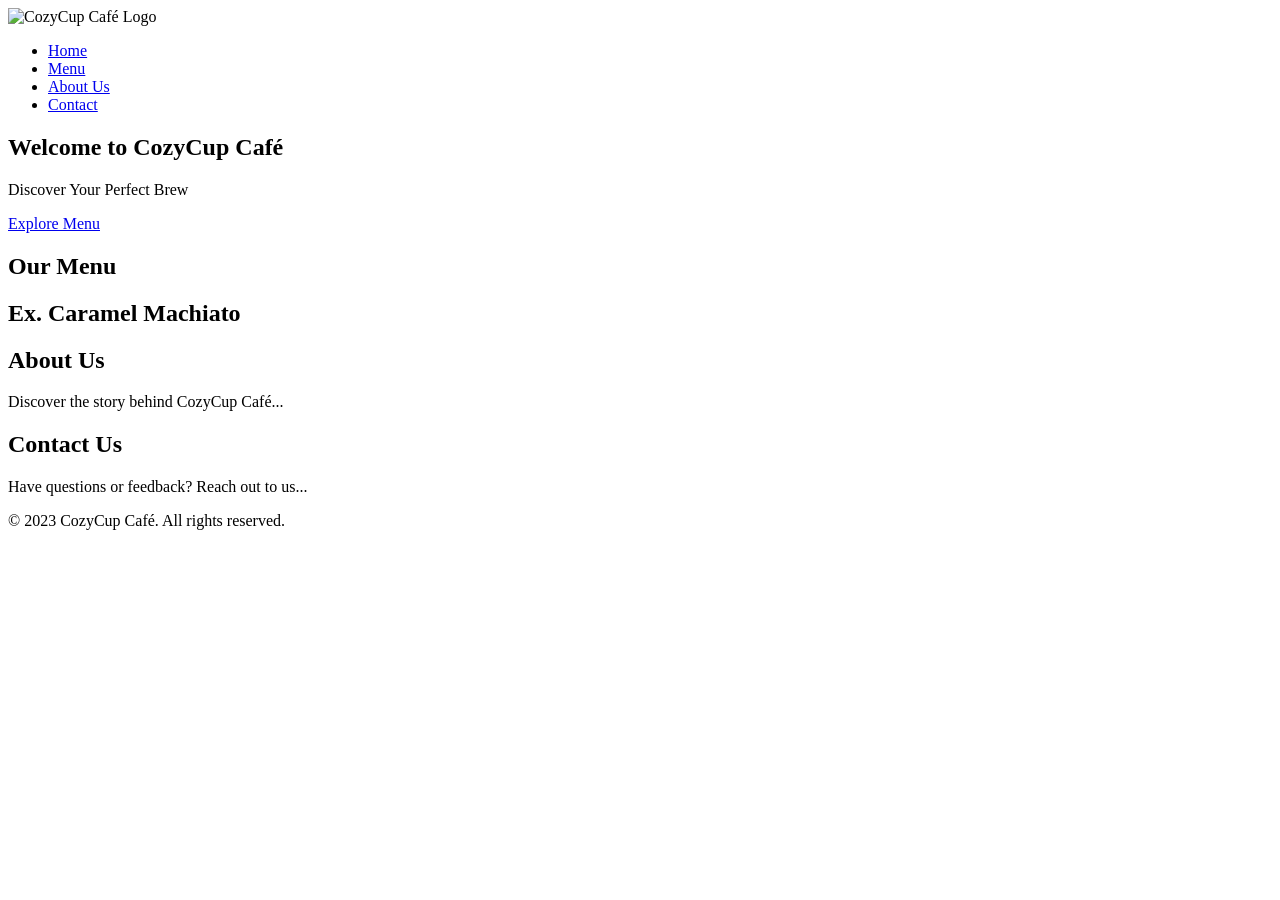
==== index.html @ d5d01959 "asdfasdf" ====
<!DOCTYPE html>
<html lang="en">
<head>
    <meta charset="UTF-8">
    <meta name="viewport" content="width=device-width, initial-scale=1.0">
    <link rel="stylesheet" href="css/styles.css">
    <title>CozyCup Café</title>
</head>
<body>
    <header>
        <nav>
            <div class="logo">
                <img src="img/logo.png" alt="CozyCup Café Logo">
            </div>
            <ul>
                <li><a href="#home">Home</a></li>
                <li><a href="#menu">Menu</a></li>
                <li><a href="#about">About Us</a></li>
                <li><a href="#contact">Contact</a></li>
            </ul>
        </nav>
    </header>

    <section id="home" class="hero">
        <h1>Welcome to CozyCup Café</h1>
        <p>Discover Your Perfect Brew</p>
        <a href="#menu" class="cta-button">Explore Menu</a>
    </section>



    <section id="menu" class="menu">      <!--Dito mo ilagay yung mga kape na nakita mo nakaraan  @Espencer -->
        <h2>Our Menu</h2>

        <h1>Ex. Caramel Machiato </h1>
        <!-- Add menu items here -->
    </section>





    <section id="about" class="about">
        <h2>About Us</h2>
        <p>Discover the story behind CozyCup Café...</p>
    </section>





    <section id="contact" class="contact">
        <h2>Contact Us</h2>
        <p>Have questions or feedback? Reach out to us...</p>
    </section>

    <footer>
        <p>&copy; 2023 CozyCup Café. All rights reserved.</p>
    </footer>
</body>
</html>
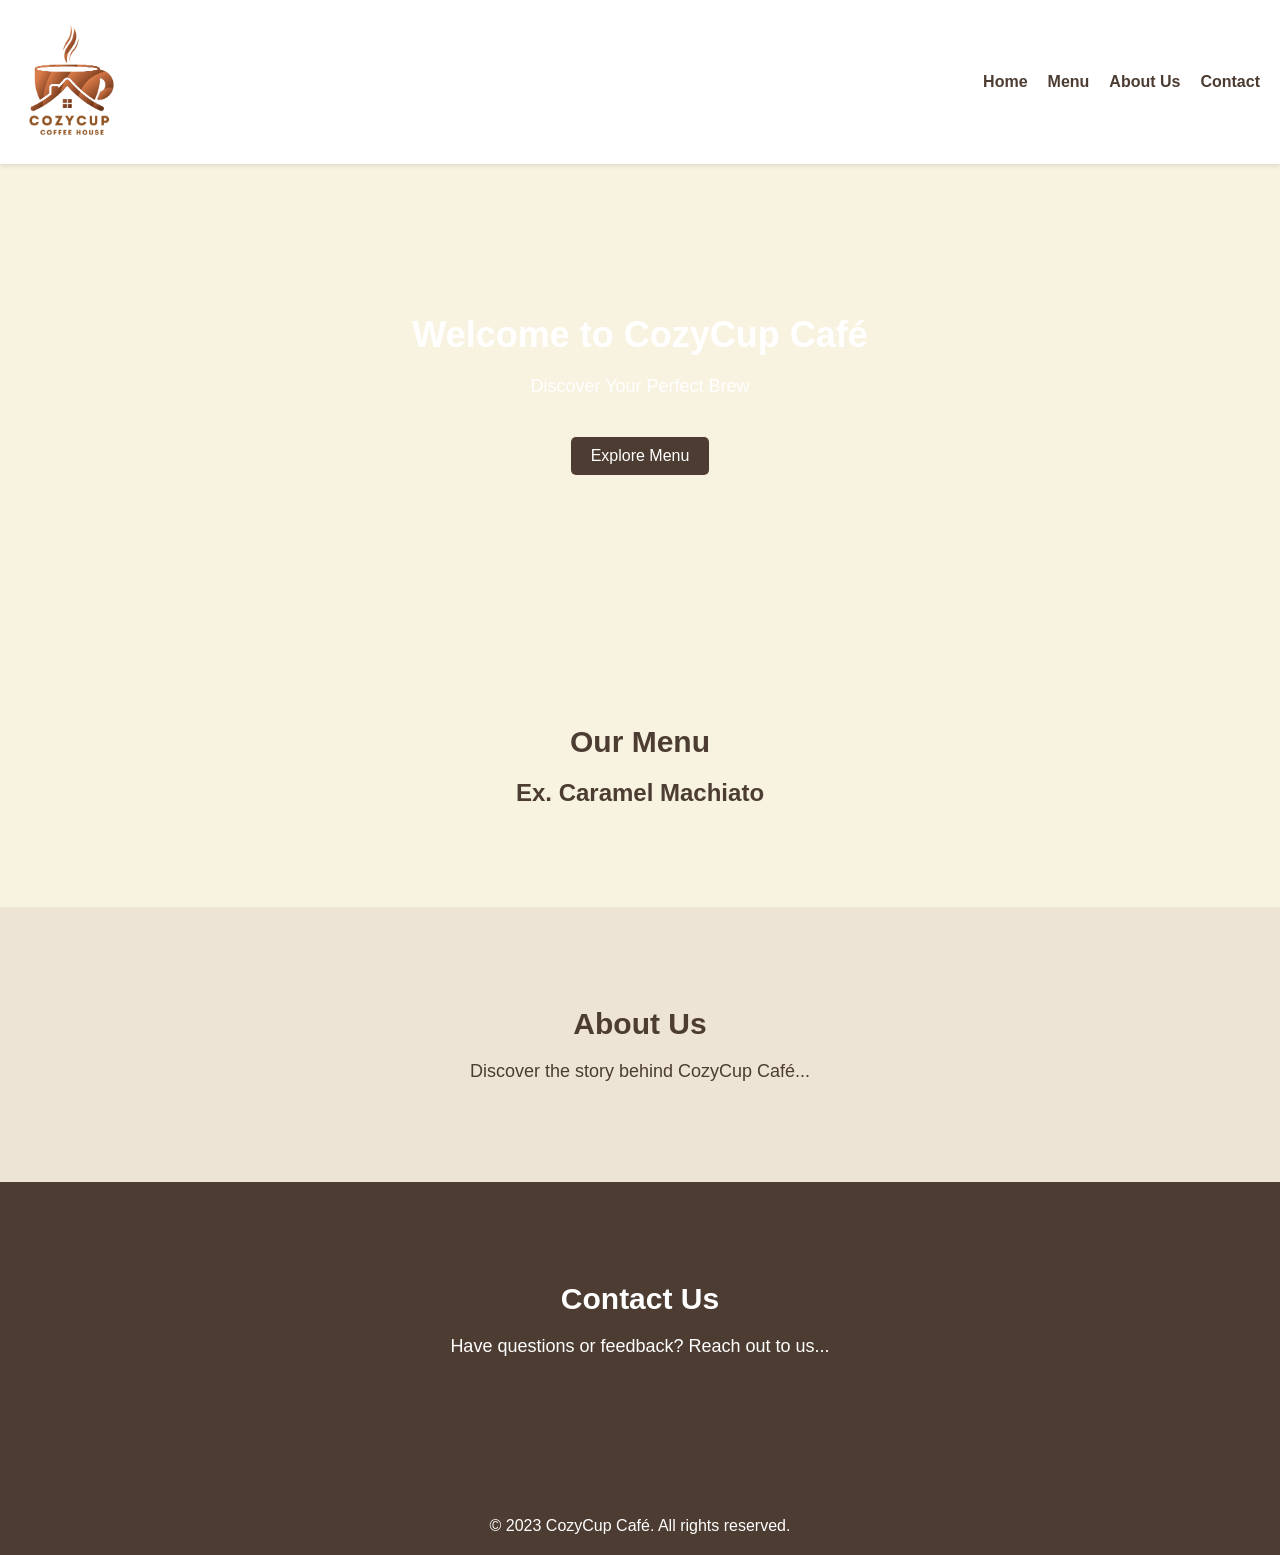
==== commit de242ffe: "new commit" ====
--- a/index.html
+++ b/index.html
@@ -7,10 +7,11 @@
     <title>CozyCup Café</title>
 </head>
 <body>
+
     <header>
         <nav>
             <div class="logo">
-                <img src="img/logo.png" alt="CozyCup Café Logo">
+                <img src="img/logo.png" alt="CozyCup Café Logo">    
             </div>
             <ul>
                 <li><a href="#home">Home</a></li>
@@ -23,6 +24,7 @@
 
     <section id="home" class="hero">
         <h1>Welcome to CozyCup Café</h1>
+
         <p>Discover Your Perfect Brew</p>
         <a href="#menu" class="cta-button">Explore Menu</a>
     </section>
@@ -41,6 +43,7 @@
 
 
     <section id="about" class="about">
+        
         <h2>About Us</h2>
         <p>Discover the story behind CozyCup Café...</p>
     </section>
--- a/css/styles.css
+++ b/css/styles.css
@@ -0,0 +1,126 @@
+/* Reset some default styles */
+body, h1, h2, h3, p, ul, li {
+    margin: 0;
+    padding: 0;
+}
+
+body {
+    font-family: Arial, sans-serif;
+    background-color: #f8f2e0;
+    color: #4c3c32;
+}
+
+header {
+    background-color: #fff;
+    box-shadow: 0 2px 5px rgba(0, 0, 0, 0.1);
+    padding: 20px;
+}
+
+nav {
+    display: flex;
+    justify-content: space-between;
+    align-items: center;
+}
+
+.logo img {
+    max-width: 100px;
+}
+
+nav ul {
+    list-style: none;
+    display: flex;
+    gap: 20px;
+}
+
+nav a {
+    text-decoration: none;
+    color: #4c3c32;
+    font-weight: bold;
+    transition: color 0.3s;
+}
+
+nav a:hover {
+    color: #7e685b;
+}
+
+.hero {
+    text-align: center;
+    padding: 150px 0;
+    background-image: url('hero-bg.jpg');
+    background-size: cover;
+    color: white;
+}
+
+.hero h1 {
+    font-size: 36px;
+    margin-bottom: 20px;
+}
+
+.hero p {
+    font-size: 18px;
+    margin-bottom: 40px;
+}
+
+.cta-button {
+    display: inline-block;
+    padding: 10px 20px;
+    background-color: #4c3c32;
+    color: white;
+    text-decoration: none;
+    border-radius: 5px;
+}
+
+.cta-button:hover {
+    background-color: #7e685b;
+}
+
+.menu {
+    padding: 100px 0;
+    text-align: center;
+}
+
+.menu h2 {
+    font-size: 30px;
+    margin-bottom: 20px;
+}
+
+.about {
+    padding: 100px 0;
+    text-align: center;
+    background-color: #ede4d6;
+}
+
+.about h2 {
+    font-size: 30px;
+    margin-bottom: 20px;
+}
+
+.about p {
+    font-size: 18px;
+    max-width: 800px;
+    margin: 0 auto;
+}
+
+.contact {
+    padding: 100px 0;
+    text-align: center;
+    background-color: #4c3c32;
+    color: white;
+}
+
+.contact h2 {
+    font-size: 30px;
+    margin-bottom: 20px;
+}
+
+.contact p {
+    font-size: 18px;
+    margin-bottom: 40px;
+}
+
+footer {
+    background-color: #4c3c32;
+    color: white;
+    text-align: center;
+    padding: 20px 0;
+}
